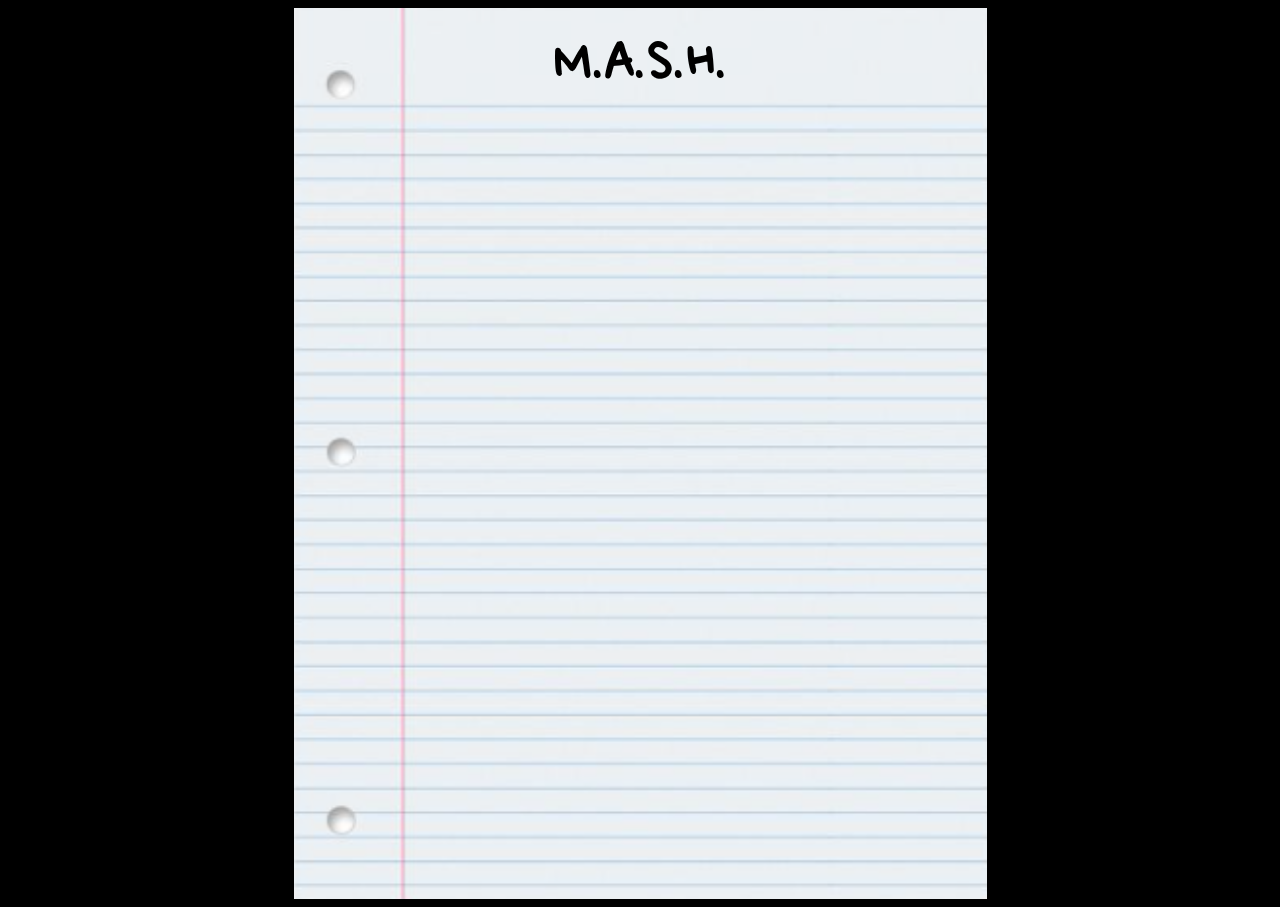
==== index.html @ 44beb127 "first commit" ====
<!DOCTYPE html>
<html lang="en">

<head>
    <meta charset="UTF-8">
    <meta http-equiv="X-UA-Compatible" content="IE=edge">
    <meta name="viewport" content="width=device-width, initial-scale=1.0">
    <link rel="stylesheet" href="./css/styles.css">
    <script defer src="./js/java.js"></script>
    <!-- bootstrap -->
    <link href="https://cdn.jsdelivr.net/npm/bootstrap@5.0.2/dist/css/bootstrap.min.css" rel="stylesheet"
        integrity="sha384-EVSTQN3/azprG1Anm3QDgpJLIm9Nao0Yz1ztcQTwFspd3yD65VohhpuuCOmLASjC" crossorigin="anonymous">
    <!-- google fonts -->
    <link rel="preconnect" href="https://fonts.googleapis.com">
<link rel="preconnect" href="https://fonts.gstatic.com" crossorigin>
<link href="https://fonts.googleapis.com/css2?family=Nanum+Pen+Script&display=swap" rel="stylesheet">
    <title>>M.A.S.H.</title>
</head>

<body class="back">
    <div class="mash">
        <div class="container1">
            <h1 class="header">M.A.S.H.</h1>
            <!-- <img class="paper bg-img" src="./css/images/paper.png" alt="" srcset="" style="width:40rem;"> -->

        </div>
    </div>


</body>

</html>
---- css/styles.css ----
.back {
   background-color: black;
}

.paper {
    height: 95vh;
    margin-top: 1rem;    
}
.header {
    margin-top: 1rem;
    font-family: 'Nanum Pen Script', cursive;
    font-size: 4rem;

   
}
.mash {
    display: flex;
    justify-content: center;
}
.container1 {
    display: flex;
    justify-content: center;
    /* height: 100vh;
    width: 60vw; */
    background-image: url("./images/paper.png"); height: 99vh; width: 65vw;
    background-repeat: no-repeat;
    background-size: contain;
    background-position: 50%;
    
    
   


}
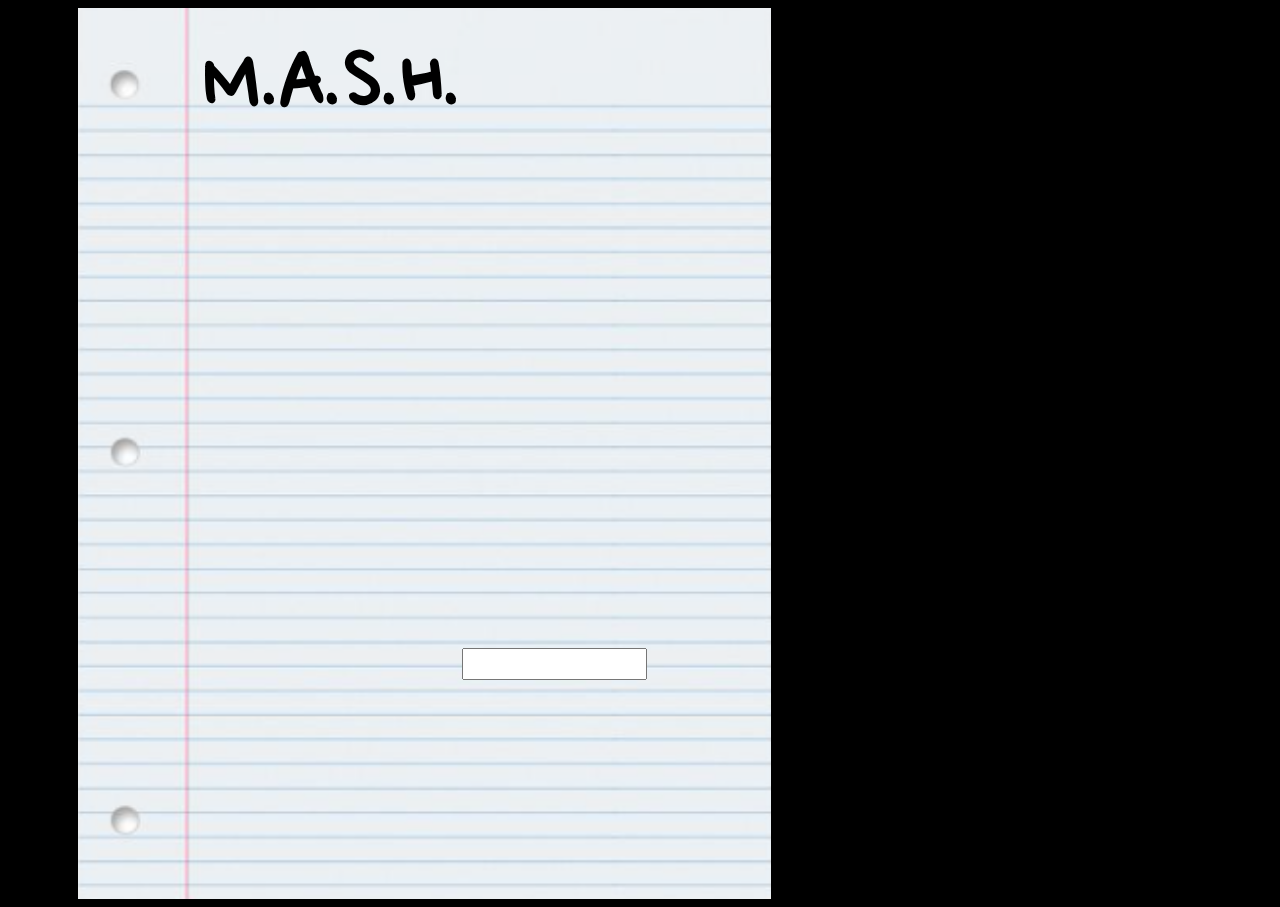
==== commit 150a021b: "Fixed Image" ====
--- a/index.html
+++ b/index.html
@@ -18,12 +18,12 @@
 </head>
 
 <body class="back">
-    <div class="mash">
-        <div class="container1">
-            <h1 class="header">M.A.S.H.</h1>
-            <!-- <img class="paper bg-img" src="./css/images/paper.png" alt="" srcset="" style="width:40rem;"> -->
-
+    <div class=" container mash has-bg-img">
+        <h1 class="header text-center">M.A.S.H.</h1>
+        <div class="spouse">
+            <input type="text">
         </div>
+       
     </div>
 
 
--- a/css/styles.css
+++ b/css/styles.css
@@ -9,28 +9,28 @@
 .header {
     margin-top: 1rem;
     font-family: 'Nanum Pen Script', cursive;
-    font-size: 4rem;
+    font-size: 6rem;
 
    
 }
 .mash {
     display: flex;
     justify-content: center;
+    
 }
-.container1 {
+.container {
     display: flex;
     justify-content: center;
-    /* height: 100vh;
-    width: 60vw; */
     background-image: url("./images/paper.png"); height: 99vh; width: 65vw;
     background-repeat: no-repeat;
     background-size: contain;
     background-position: 50%;
-    
-    
-   
-
-
+}
+.spouse {
+    display: flex;
+    justify-content: flex-start;
+    height: 2rem;
+    margin-top: 40rem;
 }
 
 
@@ -52,4 +52,3 @@
 
 
 
-
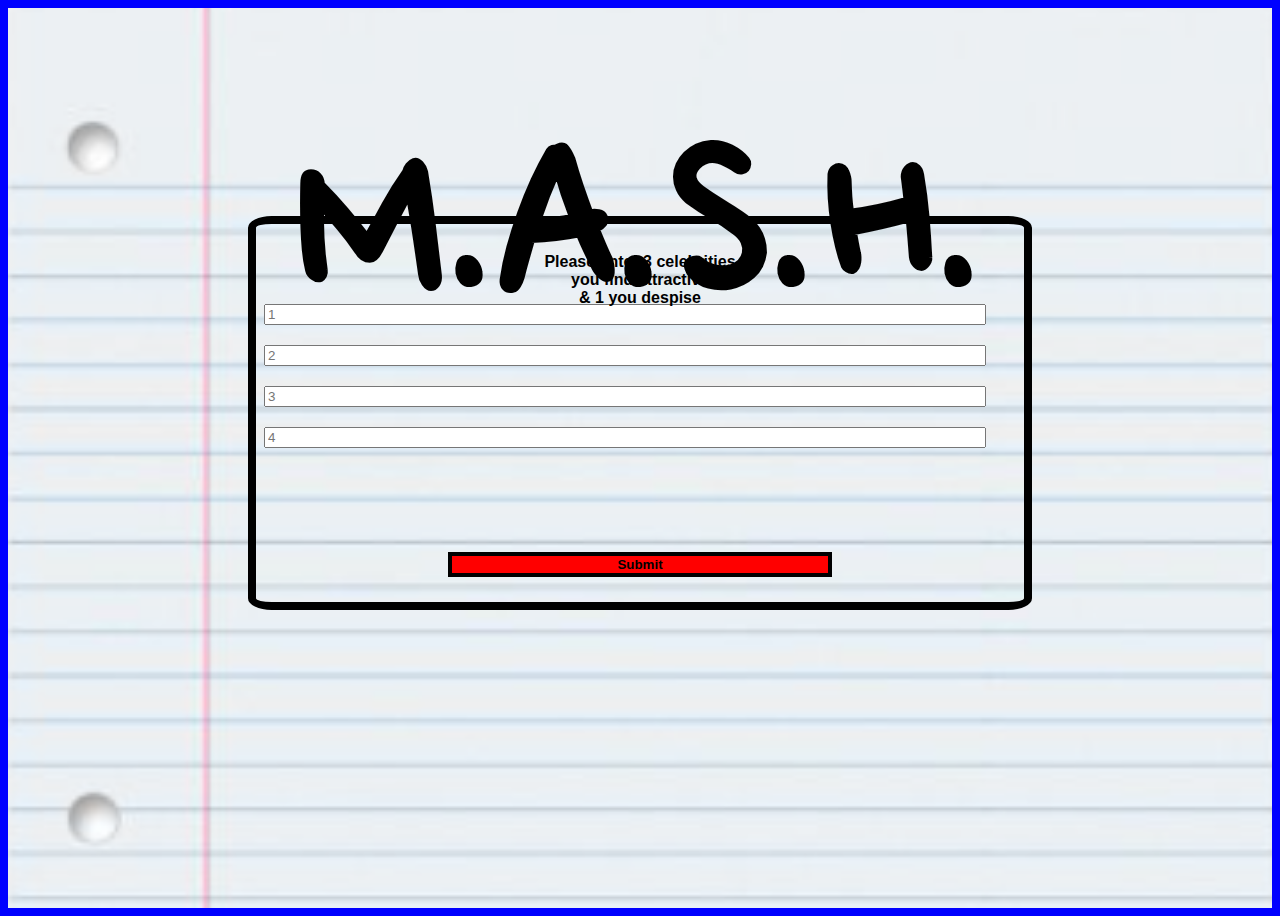
==== commit 3e20ba4e: "added features" ====
--- a/index.html
+++ b/index.html
@@ -5,26 +5,46 @@
     <meta charset="UTF-8">
     <meta http-equiv="X-UA-Compatible" content="IE=edge">
     <meta name="viewport" content="width=device-width, initial-scale=1.0">
+
+
+    <!-- bootstrap -->
+    <link href="https://cdn.jsdelivr.net/npm/bootstrap@5.2.0/dist/css/bootstrap.min.css" rel="stylesheet"
+        integrity="sha384-gH2yIJqKdNHPEq0n4Mqa/HGKIhSkIHeL5AyhkYV8i59U5AR6csBvApHHNl/vI1Bx" crossorigin="anonymous">
     <link rel="stylesheet" href="./css/styles.css">
     <script defer src="./js/java.js"></script>
-    <!-- bootstrap -->
-    <link href="https://cdn.jsdelivr.net/npm/bootstrap@5.0.2/dist/css/bootstrap.min.css" rel="stylesheet"
-        integrity="sha384-EVSTQN3/azprG1Anm3QDgpJLIm9Nao0Yz1ztcQTwFspd3yD65VohhpuuCOmLASjC" crossorigin="anonymous">
     <!-- google fonts -->
     <link rel="preconnect" href="https://fonts.googleapis.com">
-<link rel="preconnect" href="https://fonts.gstatic.com" crossorigin>
-<link href="https://fonts.googleapis.com/css2?family=Nanum+Pen+Script&display=swap" rel="stylesheet">
+    <link rel="preconnect" href="https://fonts.gstatic.com" crossorigin>
+    <link href="https://fonts.googleapis.com/css2?family=Nanum+Pen+Script&display=swap" rel="stylesheet">
     <title>>M.A.S.H.</title>
 </head>
 
-<body class="back">
-    <div class=" container mash has-bg-img">
-        <h1 class="header text-center">M.A.S.H.</h1>
-        <div class="spouse">
-            <input type="text">
+<body class="body">
+    <div class="wrapper">
+        <div class="container-fluid paper">
+            <h1 class="mashed">M.A.S.H.</h1>
+            <h2 class="future hidden2">Lorem ipsum dolor, sit amet consectetur adipisicing elit. Rem dicta, eius dignissimos commodi nisi fugit autem voluptates debitis voluptate molestiae! Culpa excepturi optio suscipit rerum corporis do</h2>
+            <div class="container-fluid form-box text-center">
+                <div class="spiral hidden3"></div>
+                <p class="prompt show">Please enter 3 celebrities <br> you find attractive <br>
+                    & 1 you despise</p>
+                <p class="prompt hidden">Enter 3 dream careers <br> & 1 nightmare job <br>(please use nouns)
+                </p>
+                <p class="prompt hidden">Please enter 4 <br> different numbers <br>between  1-25</p>
+                <div class="input-box">
+                    <input class="inputBoxTop box" type="text" placeholder="1" id="input1" required>
+                    <input class="inputBox box" type="text" placeholder="2" id="input2" required>
+                    <input class="inputBox box" type="text" placeholder="3" id="input3" required>
+                    <input class="inputBox box " type="text" placeholder="4" id="input4" required>
+                </div>
+            </div>
+            <button class="btn change" onclick="addAll()">Submit</button>
+                <button class="resetBtn hidden" type="reset" onclick="resetScreen()">Reset</button>
+            
         </div>
-       
     </div>
+
+
 
 
 </body>
--- a/css/styles.css
+++ b/css/styles.css
@@ -1,54 +1,362 @@
-.back {
-   background-color: black;
+/* .body {
+   background: black;
+} */
+.spiral {
+
+  background-image: url("./images/spiral.gif");
+  height:100vh;
+    width:100vw;
+}
+.wrapper {
+    display: flex;
 }
 
 .paper {
-    height: 95vh;
-    margin-top: 1rem;    
-}
-.header {
-    margin-top: 1rem;
-    font-family: 'Nanum Pen Script', cursive;
-    font-size: 6rem;
-
-   
-}
-.mash {
     display: flex;
     justify-content: center;
+    height:100vh;
+    width:100vw;
+    background-image: url("./images/paper.png"); height: 100vh; width:50vw ;
+    background-repeat: no-repeat;
+    background-size: cover;  
+    margin-left: auto;
+    margin-right: auto;
+}
+#gif {
+  background-image: url("./images/spiral.gif");
+}
+.mash {
+  font-family:'Nanum Pen Script', cursive;
+  margin-top: .25em;
+  margin-bottom: 25rem;
+  font-size: 10vw;
+  position: absolute;
+  color: gold;
+}
+.container1 {
+  display: flex;
+  justify-content: center;
+}
+
+h1 {
+    /* text-align: center; */
+    font-family:'Nanum Pen Script', cursive;
+    margin-top: .25em;
+    margin-bottom: 25rem; 
+    font-size: 10vw;
+    position: absolute; 
     
-}
-.container {
+   
+}
+.prompt {
+    font-family: Arial, Helvetica, sans-serif;
+    font-size: 1rem;
+    font-weight: bolder; 
+    padding: 1%;
+    text-align: center;
+    position:absolute ;
+    color: black;
+    max-width: fit-content;
+    word-wrap: break-word;
+  
+    
+}
+.show {
+  display: block;
+}
+
+.form-box {
     display: flex;
     justify-content: center;
-    background-image: url("./images/paper.png"); height: 99vh; width: 65vw;
-    background-repeat: no-repeat;
-    background-size: contain;
-    background-position: 50%;
-}
-.spouse {
-    display: flex;
-    justify-content: flex-start;
-    height: 2rem;
-    margin-top: 40rem;
-}
-
-
-
-
-
-
-
-
-
-
-
-
-
-
-
-
-
-
-
-
+    height: 50vh;
+    width: 60vw;
+    margin-left: auto;
+    margin-right: auto;
+    margin-top: 13rem;
+    border: .5rem solid black;
+    border-radius: 3%;
+    word-wrap: normal;
+}
+
+.inputBoxTop {
+    width: 95%;
+    margin-left: auto;
+    margin-right: auto;
+    margin-top: 6em;  
+}
+.inputBox {
+    width: 95%;
+    margin-left: auto;
+    margin-right: auto;
+    margin-top: 1.5em;   
+}
+.btn {
+  position: absolute;
+  width: 30%;
+  background-color: red;
+  border: .25rem solid black;
+  margin-top: 36rem;
+  cursor: pointer;
+  font-weight: bolder;
+}
+.btn:hover {
+  background-color: red;
+}
+.resetBtn {
+  position: absolute;
+  width: 30%;
+  height: 3rem;
+  background-color: gold;
+  border: .25rem solid black;
+  margin-top: 36rem;
+  cursor: pointer;
+  font-weight: bolder;
+  border-radius: 2%;
+}
+
+.mash {
+  font-size: 8vw;
+}
+.hidden {
+  display: none;
+}
+.future {
+  font-family: 'Times New Roman', Times, serif;
+  font-weight: bolder;
+  margin-top: 15rem;
+  font-size: 1.5vw;
+}
+.hidden2 {
+  display: none;
+}
+.hidden3 {
+  display: none;
+}
+
+
+/* media queries */
+
+/* Galaxy Fold */
+@media only screen and (min-width: 280px) and (min-height:) {
+  h1 {
+    font-size: 20vw;
+  }
+    .paper {
+      width: 100vw;
+    }
+    .form-box {
+      height: 50vh;
+      width: 95vw;
+    }
+    .btn {
+      margin-top: 34rem;
+    }
+    h2 {
+     font-size: 10rem !important;
+    }
+    .answer {
+      font-size: 10rem !important ;
+    }
+  }
+ @media only screen and (min-width: 295px) and (max-width: 389px) {
+  h1 {
+    font-size:20vw; 
+  }
+    .paper {
+      width: 100vw;
+    }
+    .form-box {
+      height: 50vh;
+    }
+  }
+  @media only screen and (min-width: 390px) and (min-height:844px) {
+    h1 {
+      font-size: 20vw;
+    }
+      .paper {
+        width: 100vw;
+      }
+      .form-box {
+        height: 42vh;
+      }
+      .btn {
+        margin-top: 37rem;
+      }
+    }
+  
+    /* iPhoneXr */
+    @media only screen and (min-width: 414px) and (min-height:) {
+      h1 {
+        font-size: 20vw;
+      }
+        .paper {
+          width: 100vw;
+        }
+        .form-box {
+          height: 42vh;
+        }
+        .btn {
+          margin-top: 34rem;
+        }
+        h2 {
+          font-size: 25rem;
+        }
+      }
+      /* galaxyS8+ */
+      @media only screen and (min-width: 360px) and (min-height:740px) {
+        h1 {
+          font-size: 20vw;
+        }
+          .paper {
+            width: 100vw;
+          }
+          .form-box {
+            height: 42vh;
+          }
+          .btn {
+            margin-top: 34rem;
+          }
+        }
+        /* GalaxyS20Ultra */
+        @media only screen and (min-width: 412px) and (min-height:915px) {
+          h1 {
+            font-size: 15vw;
+          }
+            .paper {
+              width: 100vw;
+            }
+            .form-box {
+              height: 42vh;
+            }
+            .btn {
+              margin-top: 32.5rem;
+            }
+          }
+  /* ipad-air  */
+ @media only screen and (min-width: 820px) and (min-height: 1180px) {
+   h1 {
+    font-size: 15vw;
+  }
+    .paper {
+      width: 100vw;
+    }
+    .form-box {
+      height: 65vh;
+      margin-top: 30rem;
+    }
+    .btn {
+      margin-top:43rem ;
+    }
+  } 
+  /* ipad-mini */
+  @media only screen and (min-width: 768px) and (min-height: 1024px) {
+    h1 {
+     font-size: 15vw;
+   }
+     .paper {
+       width: 100vw;
+     }
+     .form-box {
+       height: 50vh;
+       margin-top: 20rem;
+     }
+     .btn {
+       margin-top:40rem ;
+     }
+   } 
+   /* surface-Pro-7 */
+   @media only screen and (min-width: 912px) and (min-height: 1368px) {
+    h1 {
+     font-size: 10vw;
+   }
+     .paper {
+       width: 100vw;
+     }
+     .form-box {
+       height: 50vh;
+       margin-top: 20rem;
+     }
+     .btn {
+       margin-top:44rem ;
+     }
+   }
+   /* NestHub  */
+    /* @media only screen and (min-width: 1024px) and (min-height: 600px) {
+    h1 {
+     font-size: 18vw;
+   }
+     .paper {
+      height: 100vh;
+       width: 100vw;
+     }
+     .form-box {
+       height: 60vh;
+       margin-top: 20rem;
+     }
+     .btn {
+       margin-top:44rem ;
+     }
+   } */
+   
+
+
+  
+  
+   /* Medium devices (tablets, 768px and up) */
+  @media only screen and (min-width: 768px) and (max-width: 991px) {
+    h1 {
+      font-size: 12vw;
+    }
+    .paper {
+      width:75vw;
+    }
+    .form-box {
+      height: 50vh;
+    }
+  
+  } 
+  
+   /* Large devices (desktops, 992px and up) */
+  @media only screen and (min-width: 1366px) {
+    h1 {
+      font-size: 10vw;
+    }
+    .paper {
+     width:50vw ;
+    }
+  }
+  
+   /* X-Large devices (large desktops, 1200px and up) */
+  @media only screen and (min-width: 1200px) {
+    body {
+      background-color: blue;
+    }
+  
+  }
+  
+   /* XX-Large devices (larger desktops, 1400px and up) */
+  @media only screen and (min-width: 1400px) {
+    body {
+      background-color: gold;
+    }
+  }
+
+
+
+
+
+
+
+
+
+
+
+
+
+
+
+
+
+
+
+
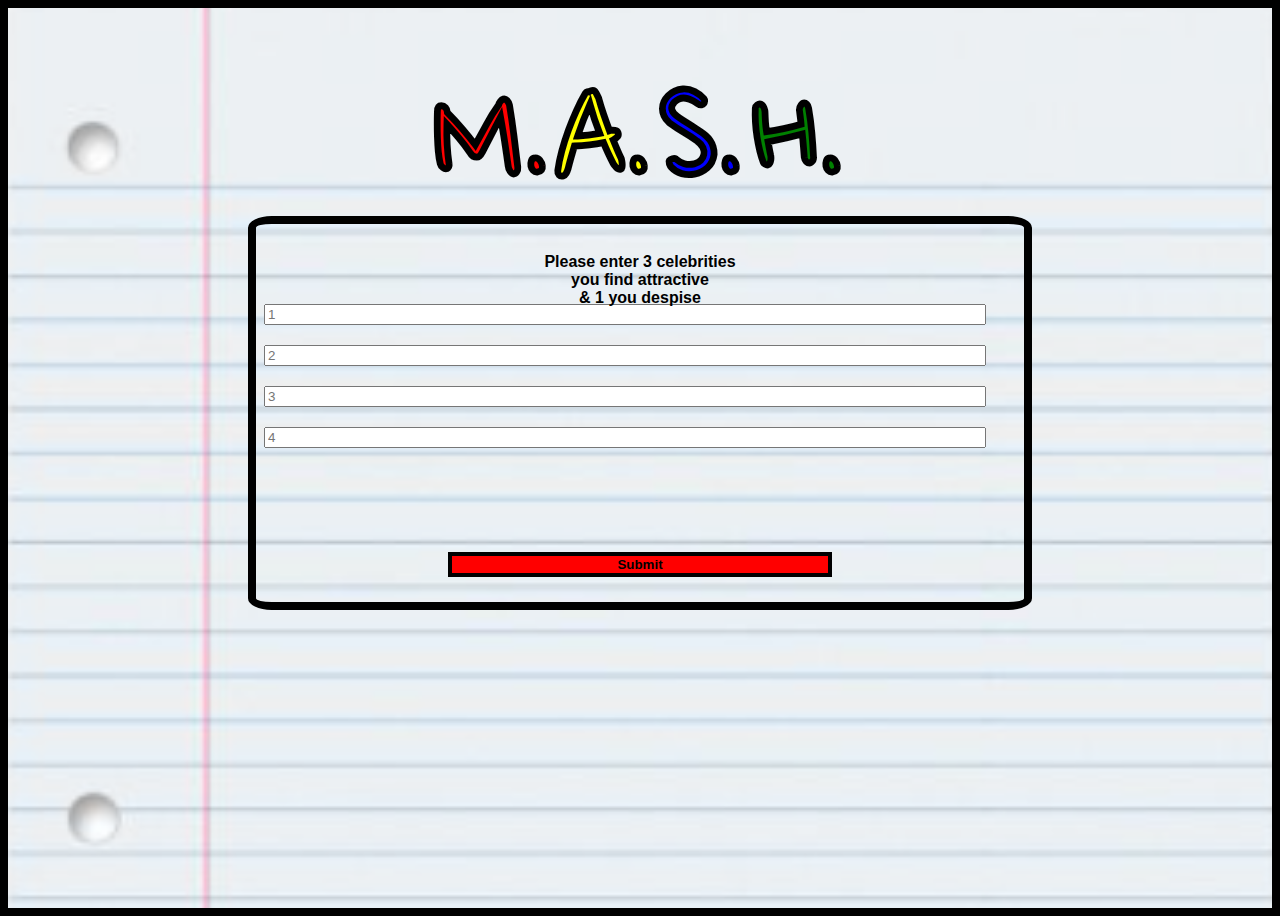
==== commit 92dcd7b8: "finished main code and styling" ====
--- a/index.html
+++ b/index.html
@@ -16,21 +16,40 @@
     <link rel="preconnect" href="https://fonts.googleapis.com">
     <link rel="preconnect" href="https://fonts.gstatic.com" crossorigin>
     <link href="https://fonts.googleapis.com/css2?family=Nanum+Pen+Script&display=swap" rel="stylesheet">
+    <link href="https://fonts.googleapis.com/css2?family=Dancing+Script:wght@500&display=swap" rel="stylesheet">
+    <link href="https://fonts.googleapis.com/css2?family=Indie+Flower&display=swap" rel="stylesheet">
     <title>>M.A.S.H.</title>
 </head>
 
 <body class="body">
     <div class="wrapper">
         <div class="container-fluid paper">
-            <h1 class="mashed">M.A.S.H.</h1>
-            <h2 class="future hidden2">Lorem ipsum dolor, sit amet consectetur adipisicing elit. Rem dicta, eius dignissimos commodi nisi fugit autem voluptates debitis voluptate molestiae! Culpa excepturi optio suscipit rerum corporis do</h2>
+            <div class="header">
+                <!-- <h1 class=" masher1 show2">M.</h1>
+                <h1 class=" masher2">A.</h1>
+                <h1 class=" masher3">S.</h1>
+                <h1 class=" masher4">H.</h1> -->
+
+                <h1 class="mashed1">M.</h1>
+                <h1 class="mashed2">A.</h1>
+                <h1 class="mashed3">S.</h1>
+                <h1 class="mashed4">H.</h1>
+            </div>
+            <div class="future hidden2">
+                <h2 id="answers"></h2>
+            </div>
+            <div class="hidden2 wait">
+                <h3>Please Wait <br> While The Universe <br> Determines Your Future</h3>
+                <img src="./css/images/spiraly.gif" alt="gif of spiral"
+                    style="height:45vh; width:40vw; border: .25rem solid black;">
+            </div>
             <div class="container-fluid form-box text-center">
                 <div class="spiral hidden3"></div>
                 <p class="prompt show">Please enter 3 celebrities <br> you find attractive <br>
                     & 1 you despise</p>
                 <p class="prompt hidden">Enter 3 dream careers <br> & 1 nightmare job <br>(please use nouns)
                 </p>
-                <p class="prompt hidden">Please enter 4 <br> different numbers <br>between  1-25</p>
+                <p class="prompt hidden">Please enter 4 <br> different numbers <br>between 1-25</p>
                 <div class="input-box">
                     <input class="inputBoxTop box" type="text" placeholder="1" id="input1" required>
                     <input class="inputBox box" type="text" placeholder="2" id="input2" required>
@@ -39,14 +58,10 @@
                 </div>
             </div>
             <button class="btn change" onclick="addAll()">Submit</button>
-                <button class="resetBtn hidden" type="reset" onclick="resetScreen()">Reset</button>
-            
+            <button class="resetBtn hidden" type="reset" onclick="resetScreen()">Reset</button>
+
         </div>
     </div>
-
-
-
-
 </body>
 
 </html>--- a/css/styles.css
+++ b/css/styles.css
@@ -1,14 +1,39 @@
-/* .body {
-   background: black;
-} */
-.spiral {
-
-  background-image: url("./images/spiral.gif");
-  height:100vh;
-    width:100vw;
-}
+.body {
+  background-color: black;
+}
+
 .wrapper {
     display: flex;
+}
+
+.header {
+  display: flex;
+  justify-content: center;
+  position: absolute;
+}
+
+.mashed1 {
+  font-size: 12vw;
+  color: red;
+  -webkit-text-stroke:2px black;
+}
+
+.mashed2 {
+  font-size: 12vw;
+  color: yellow;
+  -webkit-text-stroke:2px black
+}
+
+.mashed3 {
+  font-size: 12vw;
+  color: blue;
+  -webkit-text-stroke:2px black
+}
+
+.mashed4 {
+  font-size: 12vw;
+  color: green;
+  -webkit-text-stroke:2px black
 }
 
 .paper {
@@ -22,29 +47,20 @@
     margin-left: auto;
     margin-right: auto;
 }
-#gif {
-  background-image: url("./images/spiral.gif");
-}
-.mash {
-  font-family:'Nanum Pen Script', cursive;
-  margin-top: .25em;
-  margin-bottom: 25rem;
-  font-size: 10vw;
-  position: absolute;
-  color: gold;
-}
+
 .container1 {
   display: flex;
   justify-content: center;
 }
 
 h1 {
-    /* text-align: center; */
+  text-align: center;
     font-family:'Nanum Pen Script', cursive;
     margin-top: .25em;
     margin-bottom: 25rem; 
     font-size: 10vw;
-    position: absolute; 
+    display: inline-block;
+    /* position: absolute;  */
     
    
 }
@@ -58,11 +74,19 @@
     color: black;
     max-width: fit-content;
     word-wrap: break-word;
-  
-    
+      
 }
 .show {
   display: block;
+}
+.show2 {
+  display: block;
+}
+h3 {
+  color: black;
+  font-size: 1.5rem;
+  font-family: 'Dancing Script', cursive;
+  font-weight: bolder;
 }
 
 .form-box {
@@ -77,6 +101,12 @@
     border-radius: 3%;
     word-wrap: normal;
 }
+.wait {
+  text-align: center;
+  margin-top:13rem;
+  height: 50vh;
+  width:70vw;
+}
 
 .inputBoxTop {
     width: 95%;
@@ -121,10 +151,17 @@
   display: none;
 }
 .future {
-  font-family: 'Times New Roman', Times, serif;
+  margin-top: 20rem;
+  height: 35vh;
+  width:60vw;
+  text-align: center;
+  
+}
+h2 {
+  font-family: 'Indie Flower', cursive;
   font-weight: bolder;
-  margin-top: 15rem;
-  font-size: 1.5vw;
+  /* margin-top: 15rem; */
+  font-size: 2vw;
 }
 .hidden2 {
   display: none;
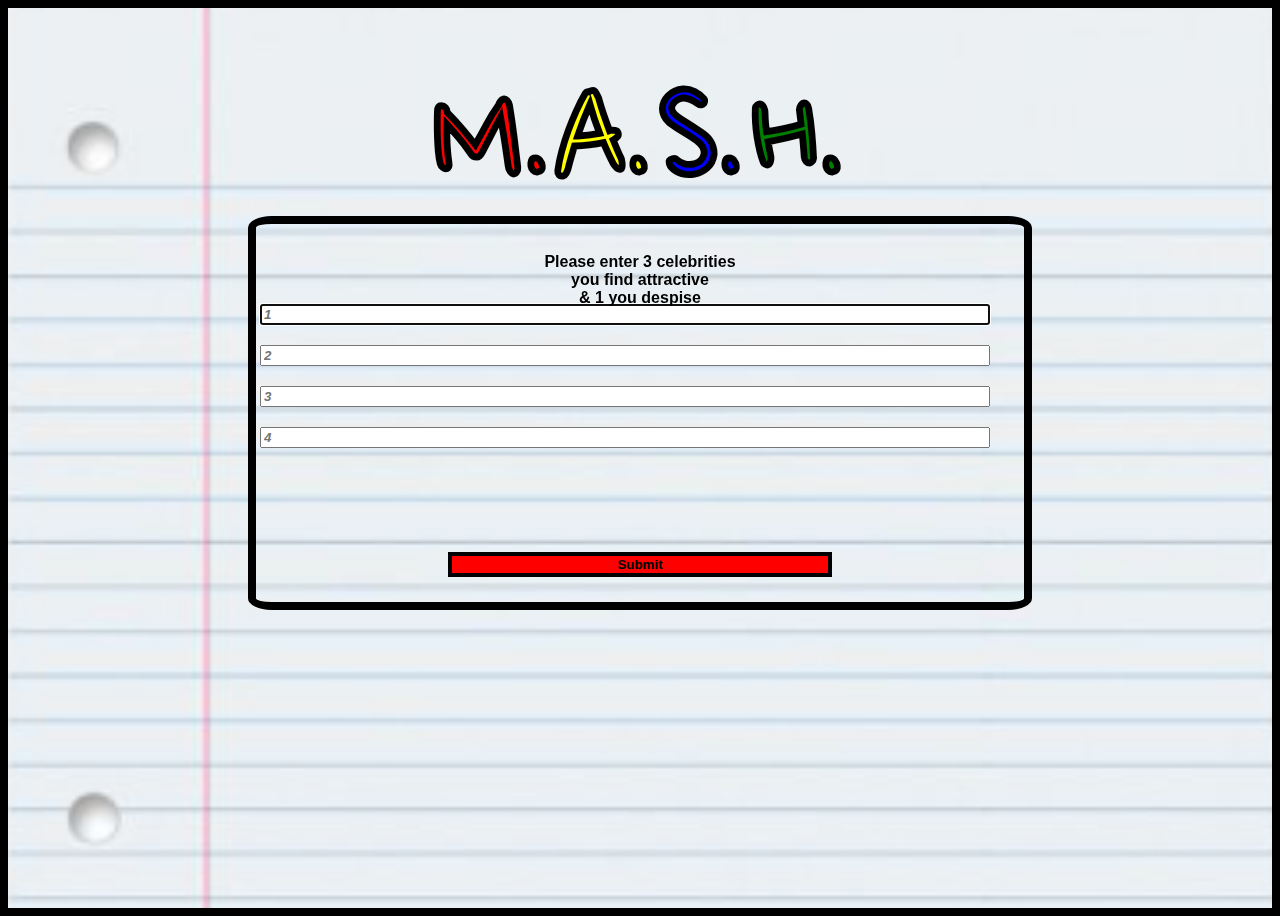
==== commit e0e14cbd: "fixed input issue" ====
--- a/index.html
+++ b/index.html
@@ -25,15 +25,10 @@
     <div class="wrapper">
         <div class="container-fluid paper">
             <div class="header">
-                <!-- <h1 class=" masher1 show2">M.</h1>
-                <h1 class=" masher2">A.</h1>
-                <h1 class=" masher3">S.</h1>
-                <h1 class=" masher4">H.</h1> -->
-
-                <h1 class="mashed1">M.</h1>
-                <h1 class="mashed2">A.</h1>
-                <h1 class="mashed3">S.</h1>
-                <h1 class="mashed4">H.</h1>
+                <h1 class="mashed1 show2">M.</h1>
+                <h1 class="mashed2 show2">A.</h1>
+                <h1 class="mashed3 show2">S.</h1>
+                <h1 class="mashed4 show2">H.</h1>
             </div>
             <div class="future hidden2">
                 <h2 id="answers"></h2>
@@ -51,13 +46,16 @@
                 </p>
                 <p class="prompt hidden">Please enter 4 <br> different numbers <br>between 1-25</p>
                 <div class="input-box">
-                    <input class="inputBoxTop box" type="text" placeholder="1" id="input1" required>
-                    <input class="inputBox box" type="text" placeholder="2" id="input2" required>
-                    <input class="inputBox box" type="text" placeholder="3" id="input3" required>
-                    <input class="inputBox box " type="text" placeholder="4" id="input4" required>
+                    <form id="form">
+                        <input  onkeydown="handleEnter(event)" class="inputBoxTop box"  type="text" autofocus = "autofucus" placeholder="1"
+                            id="input1" required>
+                        <input onkeydown="handleEnter(event)"  class="inputBox box" type="text" placeholder="2" id="input2" required>
+                        <input onkeydown="handleEnter(event)" class="inputBox box" type="text" placeholder="3" id="input3" required>
+                        <input  class="inputBox box" type="text" placeholder="4" id="input4" required>
+                    </form>
                 </div>
             </div>
-            <button class="btn change" onclick="addAll()">Submit</button>
+            <button class="btn change" onclick="addAll();inputCursor()">Submit</button>
             <button class="resetBtn hidden" type="reset" onclick="resetScreen()">Reset</button>
 
         </div>
--- a/css/styles.css
+++ b/css/styles.css
@@ -34,6 +34,13 @@
   font-size: 12vw;
   color: green;
   -webkit-text-stroke:2px black
+}
+ 
+.mashed5 {
+  font-size: 20vw;
+  color: red;
+  -webkit-text-stroke:2px black;
+
 }
 
 .paper {
@@ -112,13 +119,19 @@
     width: 95%;
     margin-left: auto;
     margin-right: auto;
-    margin-top: 6em;  
+    margin-top: 6em; 
+    font-weight: 900;
+    color: black;
+    font-style: italic;
 }
 .inputBox {
     width: 95%;
     margin-left: auto;
     margin-right: auto;
-    margin-top: 1.5em;   
+    margin-top: 1.5em;  
+    font-weight: 900;
+    color: black;
+    font-style: italic;
 }
 .btn {
   position: absolute;
@@ -161,7 +174,9 @@
   font-family: 'Indie Flower', cursive;
   font-weight: bolder;
   /* margin-top: 15rem; */
-  font-size: 2vw;
+  font-size: 3vw;
+  font-weight: 900;
+  color: black;
 }
 .hidden2 {
   display: none;
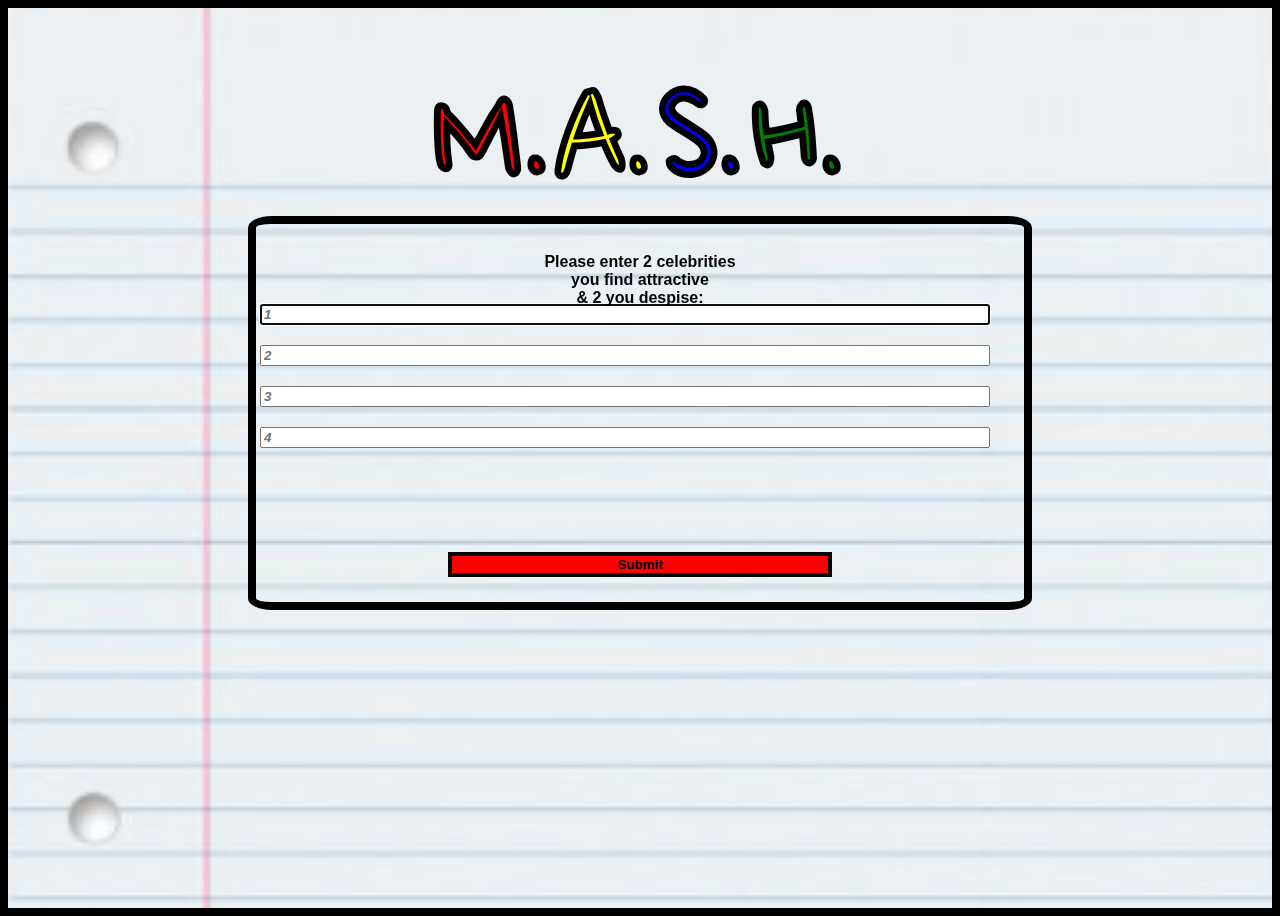
==== commit 05b3e598: "Cahnges in text" ====
--- a/index.html
+++ b/index.html
@@ -25,7 +25,7 @@
     <div class="wrapper">
         <div class="container-fluid paper">
             <div class="header">
-                <h1 class="mashed1 show2">M.</h1>
+                <h1  class="mashed1 show2">M.</h1>
                 <h1 class="mashed2 show2">A.</h1>
                 <h1 class="mashed3 show2">S.</h1>
                 <h1 class="mashed4 show2">H.</h1>
@@ -40,11 +40,11 @@
             </div>
             <div class="container-fluid form-box text-center">
                 <div class="spiral hidden3"></div>
-                <p class="prompt show">Please enter 3 celebrities <br> you find attractive <br>
-                    & 1 you despise</p>
-                <p class="prompt hidden">Enter 3 dream careers <br> & 1 nightmare job <br>(please use nouns)
+                <p class="prompt show">Please enter 2 celebrities <br> you find attractive <br>
+                    & 2 you despise:</p>
+                <p class="prompt hidden">Enter 2 dream careers <br> & 2 nightmare job <br>(please use nouns):
                 </p>
-                <p class="prompt hidden">Please enter 4 <br> different numbers <br>between 1-25</p>
+                <p class="prompt hidden">Please enter 4 <br> different numbers <br>between 2-100:</p>
                 <div class="input-box">
                     <form id="form">
                         <input  onkeydown="handleEnter(event)" class="inputBoxTop box"  type="text" autofocus = "autofucus" placeholder="1"
@@ -57,7 +57,6 @@
             </div>
             <button class="btn change" onclick="addAll();inputCursor()">Submit</button>
             <button class="resetBtn hidden" type="reset" onclick="resetScreen()">Reset</button>
-
         </div>
     </div>
 </body>
--- a/css/styles.css
+++ b/css/styles.css
@@ -34,13 +34,6 @@
   font-size: 12vw;
   color: green;
   -webkit-text-stroke:2px black
-}
- 
-.mashed5 {
-  font-size: 20vw;
-  color: red;
-  -webkit-text-stroke:2px black;
-
 }
 
 .paper {
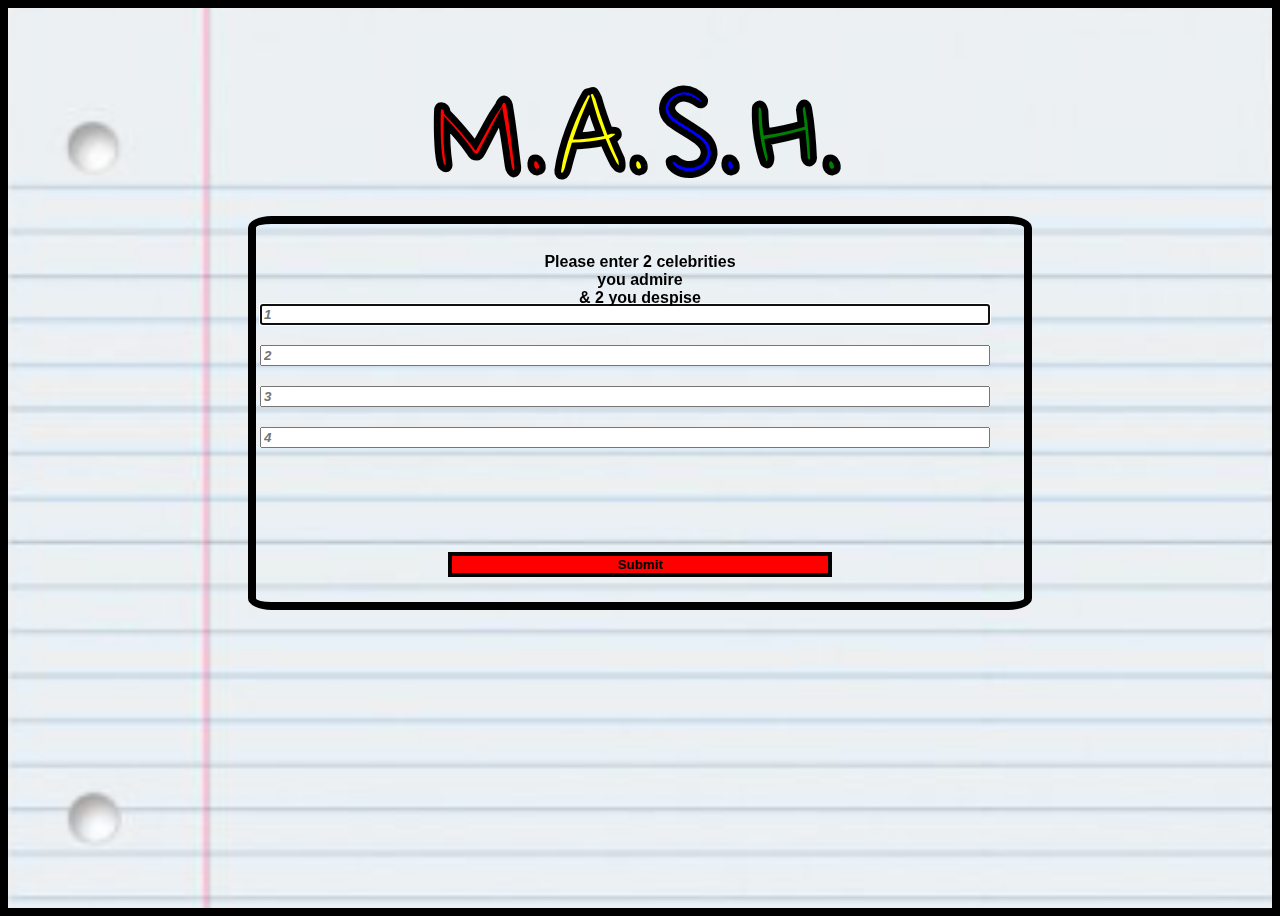
==== commit b60dbdfa: "finished final polish" ====
--- a/index.html
+++ b/index.html
@@ -40,11 +40,11 @@
             </div>
             <div class="container-fluid form-box text-center">
                 <div class="spiral hidden3"></div>
-                <p class="prompt show">Please enter 2 celebrities <br> you find attractive <br>
-                    & 2 you despise:</p>
-                <p class="prompt hidden">Enter 2 dream careers <br> & 2 nightmare job <br>(please use nouns):
+                <p class="prompt show">Please enter 2 celebrities <br> you admire <br>
+                    & 2 you despise</p>
+                <p class="prompt hidden">Enter 2 dream careers <br> & 2 nightmare jobs <br>(please use nouns)
                 </p>
-                <p class="prompt hidden">Please enter 4 <br> different numbers <br>between 2-100:</p>
+                <p class="prompt hidden">Please enter 4 <br> different numbers <br>between 2-100</p>
                 <div class="input-box">
                     <form id="form">
                         <input  onkeydown="handleEnter(event)" class="inputBoxTop box"  type="text" autofocus = "autofucus" placeholder="1"
